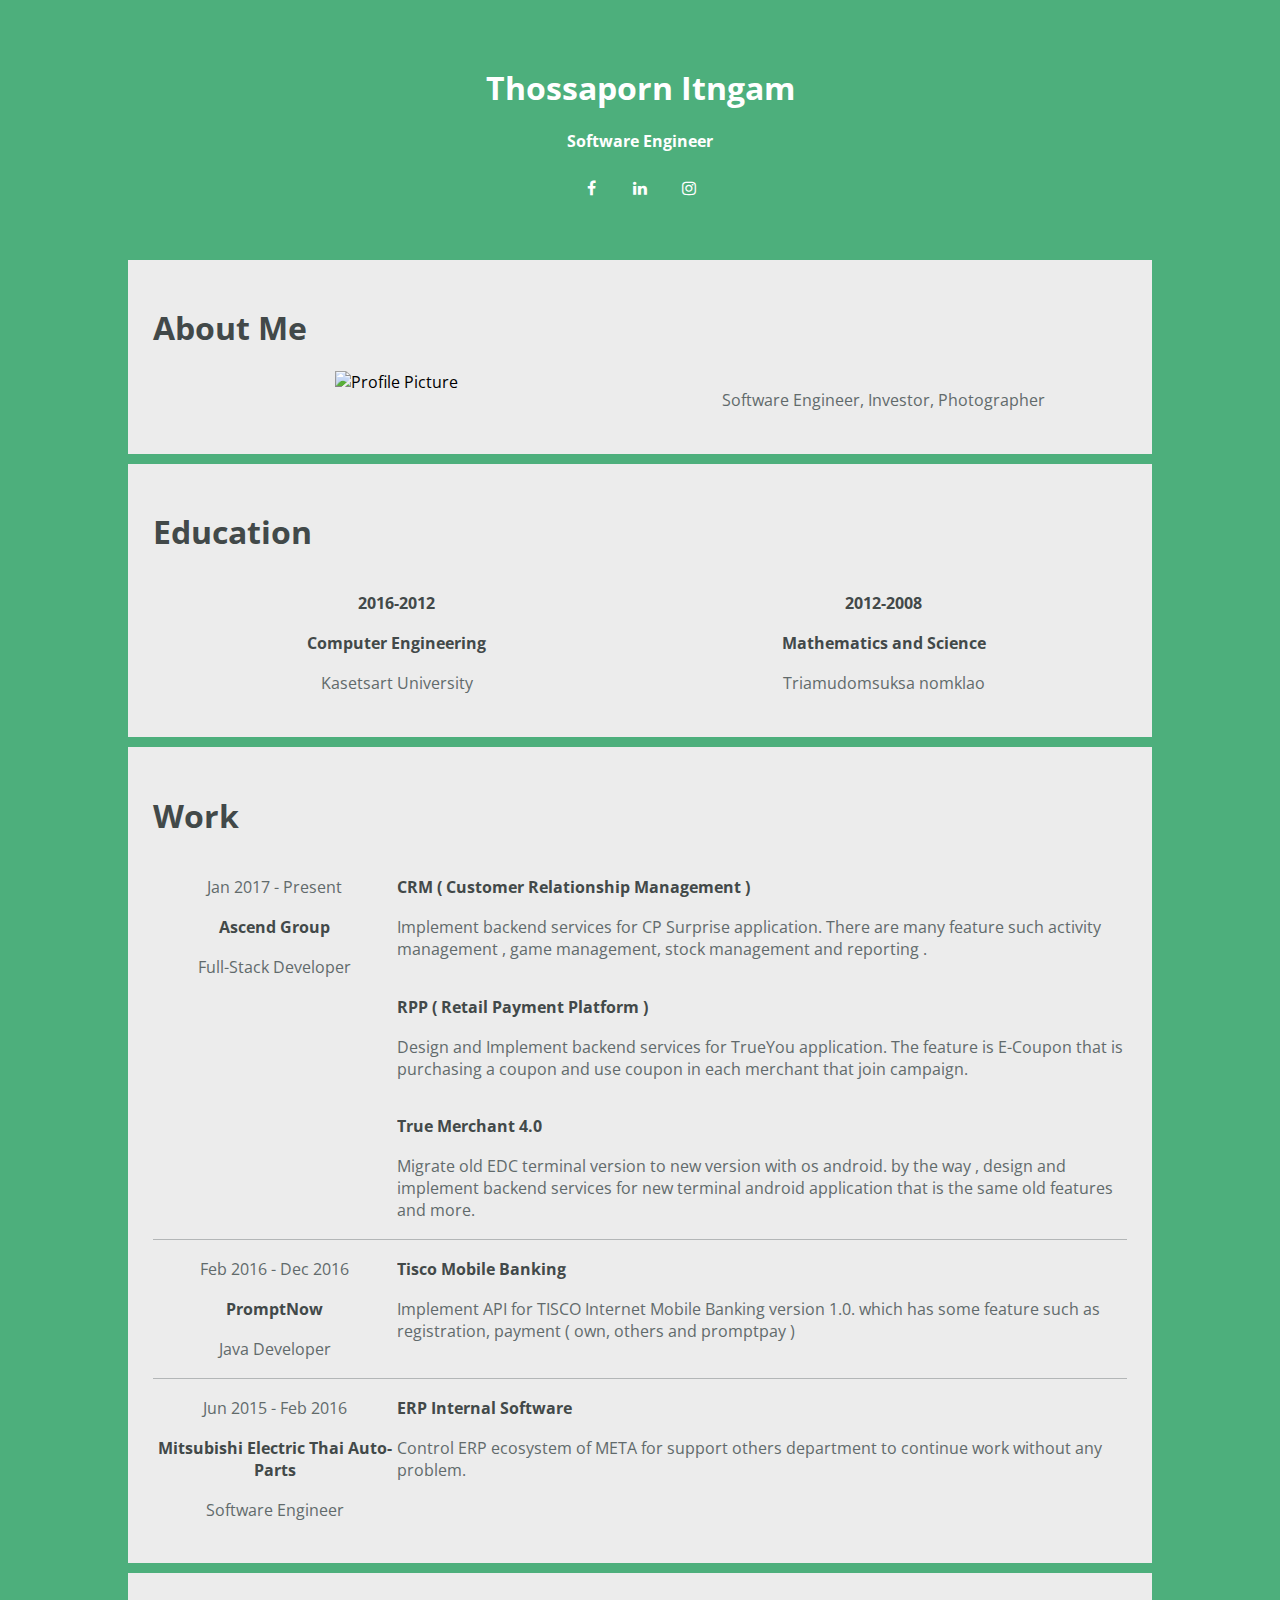
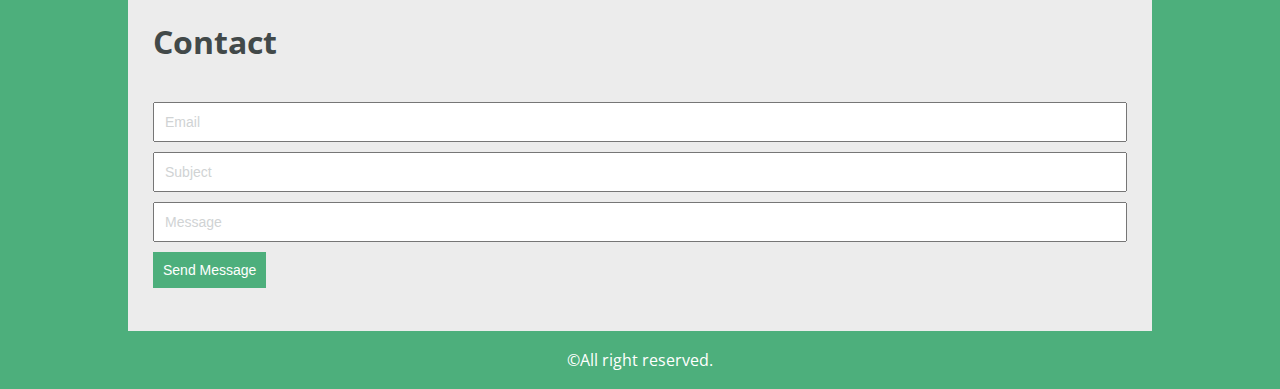
==== public/index.html @ 67bf610f "add firebsae" ====
<!DOCTYPE html>
<html>

<head>
    <meta charset="utf-8" />
    <meta name="viewport" content="width=device-width, initial-scale=1.0" />
    <link rel="stylesheet" href="style.css">
    <link rel="stylesheet" href="https://cdnjs.cloudflare.com/ajax/libs/font-awesome/4.7.0/css/font-awesome.min.css">
    <link href="https://fonts.googleapis.com/css?family=Open+Sans" rel="stylesheet">
    <title>Thossaporn Itngam</title>
</head>

<body>
    <div class="container">
        <header>
            <div class="text-white text-center">
                <h1>Thossaporn Itngam</h1>
                <h4>Software Engineer</h2>
                    <nav>
                        <a class="fa fa-facebook" href="https://www.facebook.com/t.thos"></a>
                        <a class="fa fa-linkedin" href="https://www.linkedin.com/in/thossaporn-itngam-929917106/"></a>
                        <a class="fa fa-instagram" href="http://instagram.com/t.thos"></a>
                    </nav>
            </div>
        </header>


        <section class="box box-model box-parent">
            <h1 class="box-col-1-5">About Me</h1>
            <div class="box-col-1-3" style="margin:  0 auto;">
                <img src="http://via.placeholder.com/400x300" alt="Profile Picture" class="img-thumbnail" style="max-width: 400px;">
            </div>
            <div class="box-col-3-5 box-center text-center">
                <p>Software Engineer, Investor, Photographer</p>
            </div>
        </section>

        <section class="box box-model box-parent">
            <h1 class="box-col-1-5">Education</h1>
            <div class="box-col-1-3 text-center">
                <h4>2016-2012</h4>
                <h4>Computer Engineering</h4>
                <p>Kasetsart University</p>
            </div>
            <div class="box-col-3-5 text-center">
                <h4>2012-2008</h4>
                <h4>Mathematics and Science</h4>
                <p>Triamudomsuksa nomklao</p>
            </div>
        </section>

        <section class="box box-model">
            <h1>Work</h1>
            <section class="box-parent line">
                <div class="box-col-1-2 box-top text-center">
                    <p>Jan 2017 - Present</p>
                    <h4>Ascend Group</h4>
                    <p>Full-Stack Developer</p>
                </div>
                <div class="box-col-2-5">
                    <section>
                        <h4>CRM ( Customer Relationship Management )</h4>
                        <p>
                            Implement backend services for CP Surprise application. There are many feature such activity management , game management,
                            stock management and reporting .
                        </p>
                    </section>
                    <section>
                        <h4>RPP ( Retail Payment Platform )</h4>
                        <p>
                            Design and Implement backend services for TrueYou application. The feature is E-Coupon that is purchasing a coupon and use
                            coupon in each merchant that join campaign.
                        </p>
                    </section>

                    <section>
                        <h4>True Merchant 4.0</h4>
                        <p>
                            Migrate old EDC terminal version to new version with os android. by the way , design and implement backend services for new
                            terminal android application that is the same old features and more.
                        </p>
                    </section>
                </div>
            </section>
            <section class="box-parent line">
                <div class="box-col-1-2 box-top text-center">
                    <p>Feb 2016 - Dec 2016</p>
                    <h4>PromptNow</h4>
                    <p>Java Developer</p>
                </div>
                <div class="box-col-2-5">
                    <section>
                        <h4>Tisco Mobile Banking</h4>
                        <p>
                            Implement API for TISCO Internet Mobile Banking version 1.0. which has some feature such as registration, payment ( own,
                            others and promptpay )
                        </p>
                    </section>
                </div>
            </section>
            <section class="box-parent">
                <div class="box-col-1-2 box-top text-center">
                    <p>Jun 2015 - Feb 2016</p>
                    <h4>Mitsubishi Electric Thai Auto-Parts</h4>
                    <p>Software Engineer</p>
                </div>
                <div class="box-col-2-5">
                    <section>
                        <h4>ERP Internal Software</h4>
                        <p>
                            Control ERP ecosystem of META for support others department to continue work without any problem.
                        </p>
                    </section>
                </div>
            </section>
        </section>

        <section class="box box-model box-parent">
            <h1 class="box-col-1-5">Contact</h1>
            <form action="/email-to-admin " method="POST" class="box-col-1-5">
                <div>
                    <input type=" email " name="email " placeholder="Email">
                </div>
                <div>
                    <input type="text " name="subject " placeholder="Subject ">
                </div>
                <div>
                    <input type="text " name="message " placeholder="Message ">
                </div>
                <div>
                    <button type="submit" class="button">Send Message</button>
                </div>
            </form>
    </div>

    </section>

    <footer>
        <div class="text-white text-center ">
            <p>©All right reserved.</p>
        </div>
    </footer>
    </div>
</body>

</html>
---- public/style.css ----
/* common */
* {
    margin : 0px;
    padding : 0px;
    -moz-box-sizing: border-box;
    -webkit-box-sizing: border-box;
    box-sizing: border-box;
}

h1              { font-size: 2em; margin: .67em 0 }
h2              { font-size: 1.5em; margin: .75em 0 }
h3              { font-size: 1.17em; margin: .83em 0 }
h4, p,
blockquote, ul,
fieldset, form,
ol, dl, dir,
menu            { margin: 1.12em 0 }
h5              { font-size: .83em; margin: 1.5em 0 }
h6              { font-size: .75em; margin: 1.67em 0 }


body{
    margin: 0;
    font-family: 'Open Sans', sans-serif;
    background:#4DAF7C;
}

.list-unstyled {
    list-style-type: none;
}

.box-model h1,
.box-model h2,
.box-model h3,
.box-model h4,
.box-model h5{
    color: #424949;
}
.box-model p {
    color: #616A6B;
}

.img-thumbnail {
    width: 100%;
    height: auto;

}

header,section,footer{
    border-color:grey;
    overflow: hidden;
}

.text-white {
    color: white;
}

.text-center {
    text-align: center;
}

.line {

    border-bottom: 1px solid #B3B6B7;
}

input {
    width:  100%;
    margin-bottom: 10px;
    padding: 10px;
    font-size: 14px;
    color: grey;
}

input::placeholder{
    color: #D0D3D4;
}

.button {
    background-color: #4DAF7C;
    color: white;
    padding: 10px 10px;
    font-size: 14px;
    border: none;


}


/* responsive */
.container {
    display: grid;
    grid-template-columns: 0.4fr 1.6fr 1.6fr 0.4fr;
    grid-template-rows: 250px auto;
    grid-row-gap: 10px;
}

header,footer {
    align-self:center;
    grid-column: 1/5;
}

.box-parent{
    display: grid;
    grid-template-columns: 1fr 1fr 1fr 1fr;
}

.box-model {
    padding: 25px;
    background-color: #ECECEC;
}

.box-top{
    align-self: top;
}
.box-center{
    align-self: center;
}


.box {
    grid-column: 2/4;
}

.box-col-1-2 {
    grid-column: 1/2;
}

.box-col-1-3 {
    grid-column: 1/3;
}


.box-col-1-4 {
    grid-column: 1/4;
}

.box-col-1-5 {
    grid-column: 1/5;
}

.box-col-2-5{
    grid-column: 2/5;
}

.box-col-3-5{
    grid-column: 3/5;
}

/* media queries */
@media only screen and ( max-width : 800px) {
   body {
       background: #424949;
   }
}


/* header */
.fa{
    padding: 10px;
    width: 45px;
    text-align: center;
    text-decoration: none;
}

.fa-facebook {
    color:white;
}

.fa-linkedin {
    color: white;
}

.fa-instagram {
    color: white;
}
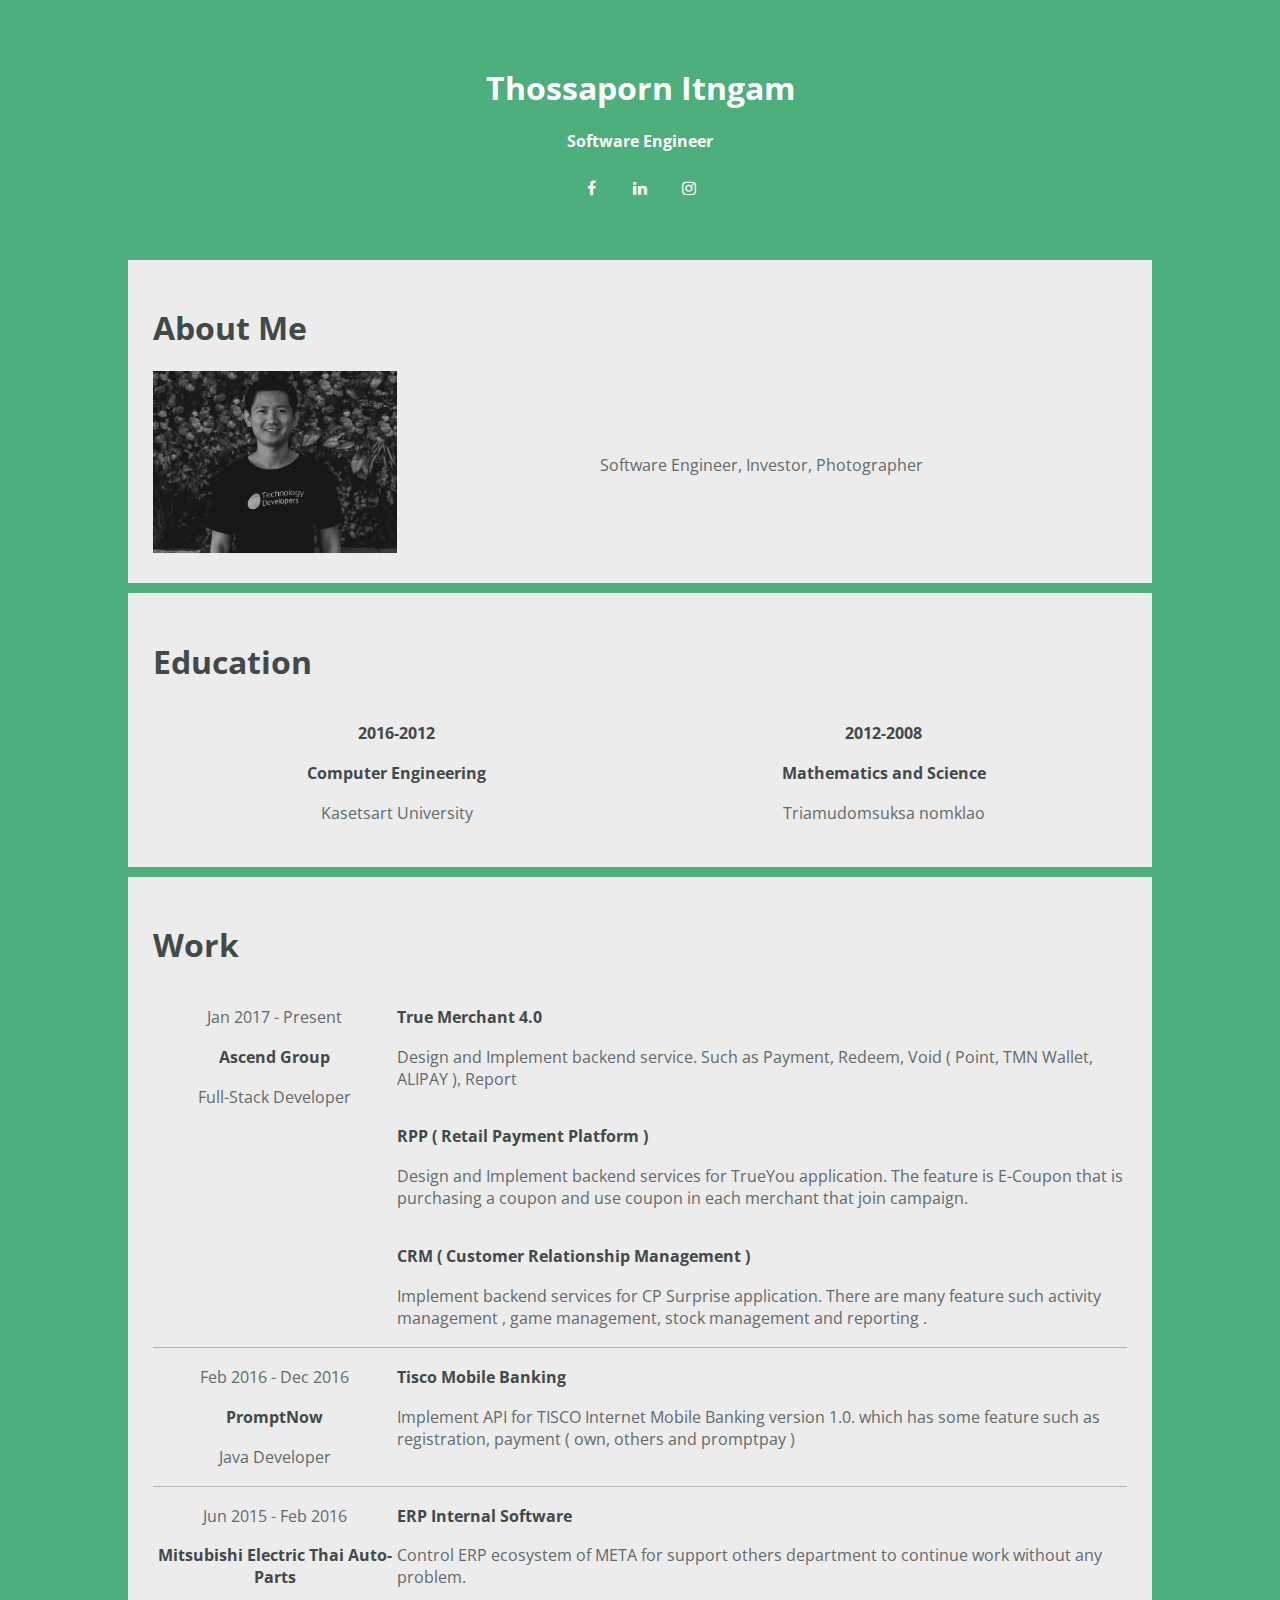
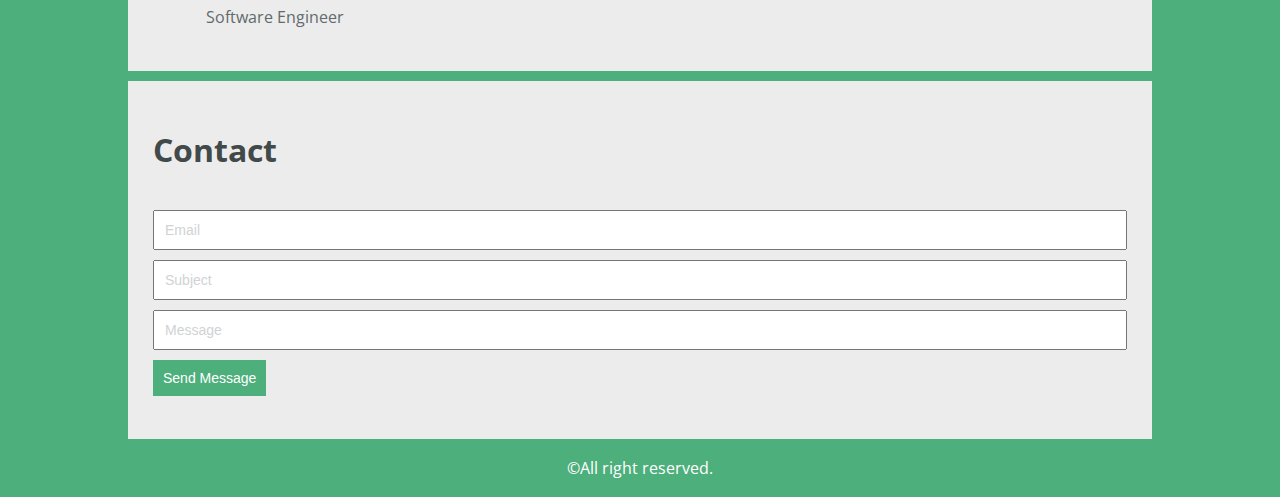
==== commit 7268e2db: "update work add img" ====
--- a/public/index.html
+++ b/public/index.html
@@ -27,10 +27,10 @@
 
         <section class="box box-model box-parent">
             <h1 class="box-col-1-5">About Me</h1>
-            <div class="box-col-1-3" style="margin:  0 auto;">
-                <img src="http://via.placeholder.com/400x300" alt="Profile Picture" class="img-thumbnail" style="max-width: 400px;">
+            <div class="box-col-1-2" style="margin:  0 auto;">
+                <img src="./img/profile-picture.jpg" alt="Profile Picture" class="img-thumbnail">
             </div>
-            <div class="box-col-3-5 box-center text-center">
+            <div class="box-col-2-5 box-center text-center">
                 <p>Software Engineer, Investor, Photographer</p>
             </div>
         </section>
@@ -58,13 +58,14 @@
                     <p>Full-Stack Developer</p>
                 </div>
                 <div class="box-col-2-5">
+
                     <section>
-                        <h4>CRM ( Customer Relationship Management )</h4>
+                        <h4>True Merchant 4.0</h4>
                         <p>
-                            Implement backend services for CP Surprise application. There are many feature such activity management , game management,
-                            stock management and reporting .
+                            Design and Implement backend service. Such as Payment, Redeem, Void ( Point, TMN Wallet, ALIPAY ), Report
                         </p>
                     </section>
+
                     <section>
                         <h4>RPP ( Retail Payment Platform )</h4>
                         <p>
@@ -74,10 +75,10 @@
                     </section>
 
                     <section>
-                        <h4>True Merchant 4.0</h4>
+                        <h4>CRM ( Customer Relationship Management )</h4>
                         <p>
-                            Migrate old EDC terminal version to new version with os android. by the way , design and implement backend services for new
-                            terminal android application that is the same old features and more.
+                            Implement backend services for CP Surprise application. There are many feature such activity management , game management,
+                            stock management and reporting .
                         </p>
                     </section>
                 </div>
@@ -131,9 +132,8 @@
                     <button type="submit" class="button">Send Message</button>
                 </div>
             </form>
+        </section>
     </div>
-
-    </section>
 
     <footer>
         <div class="text-white text-center ">
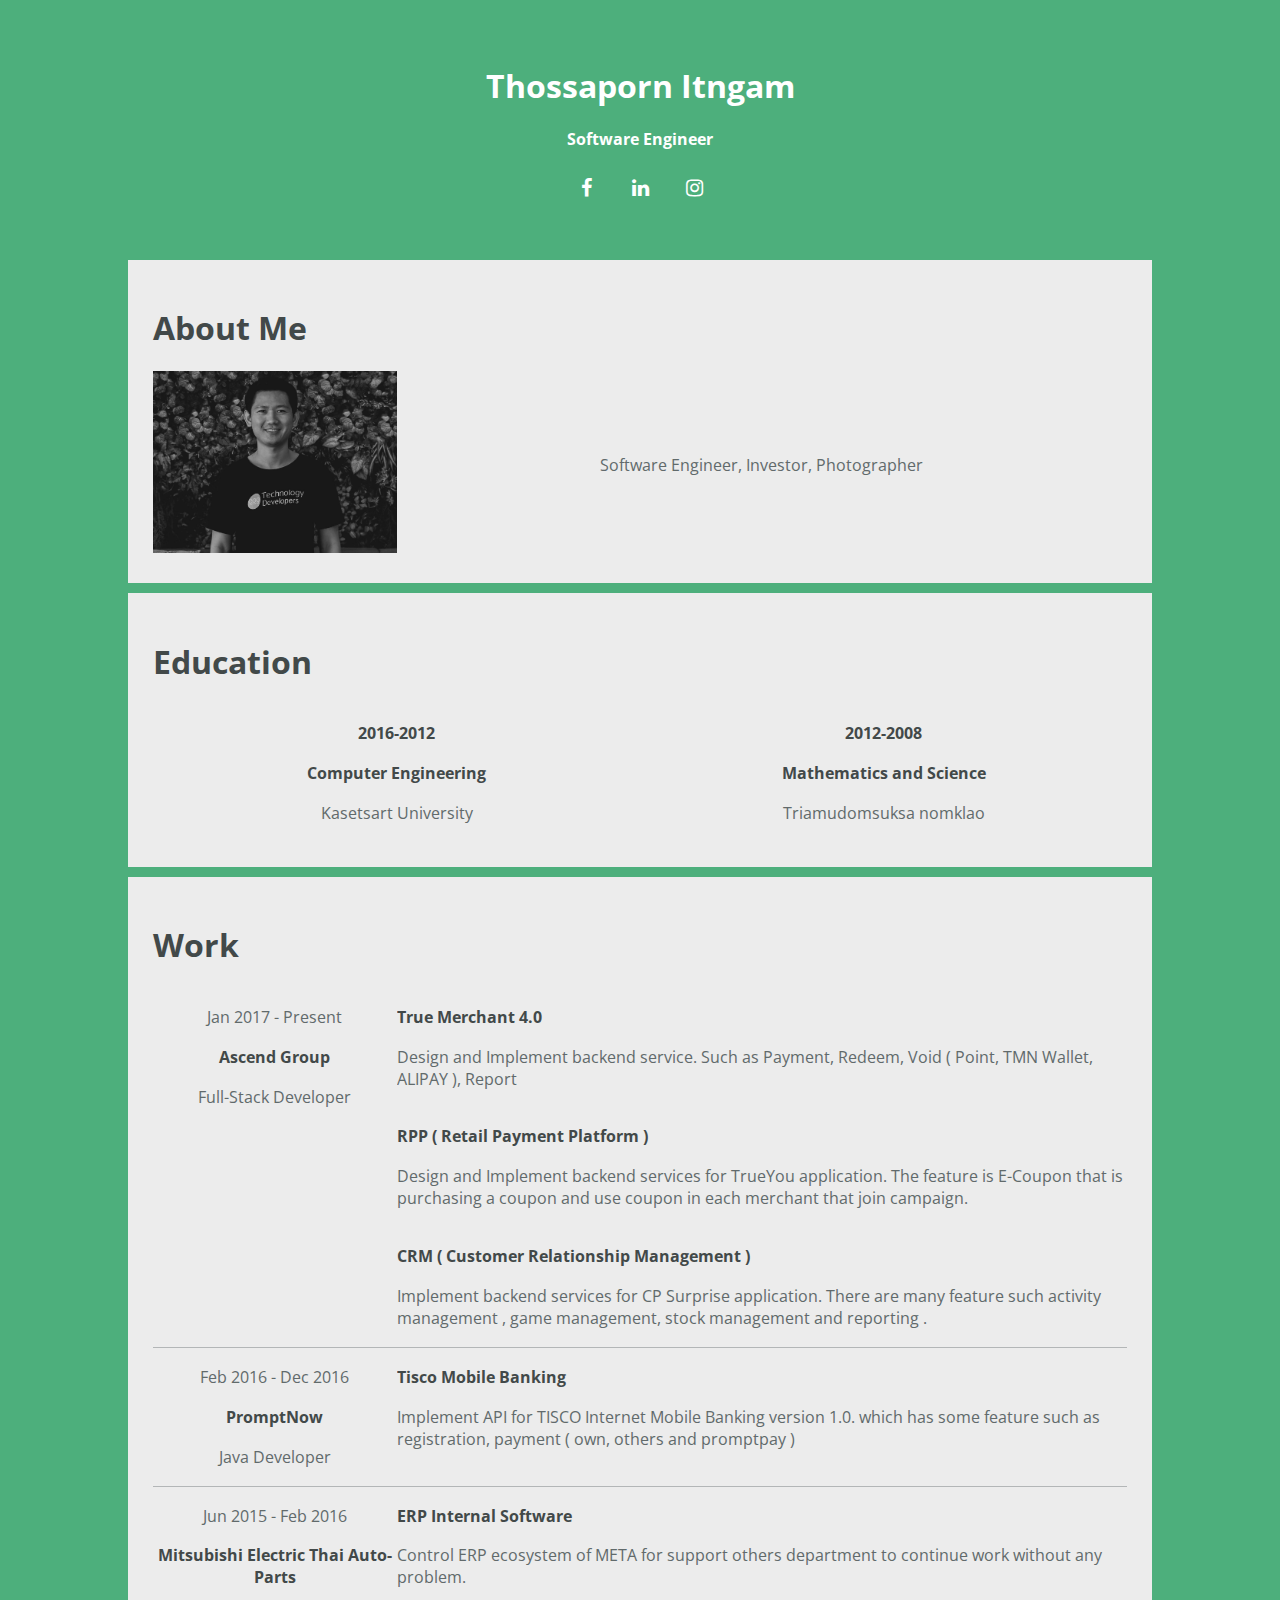
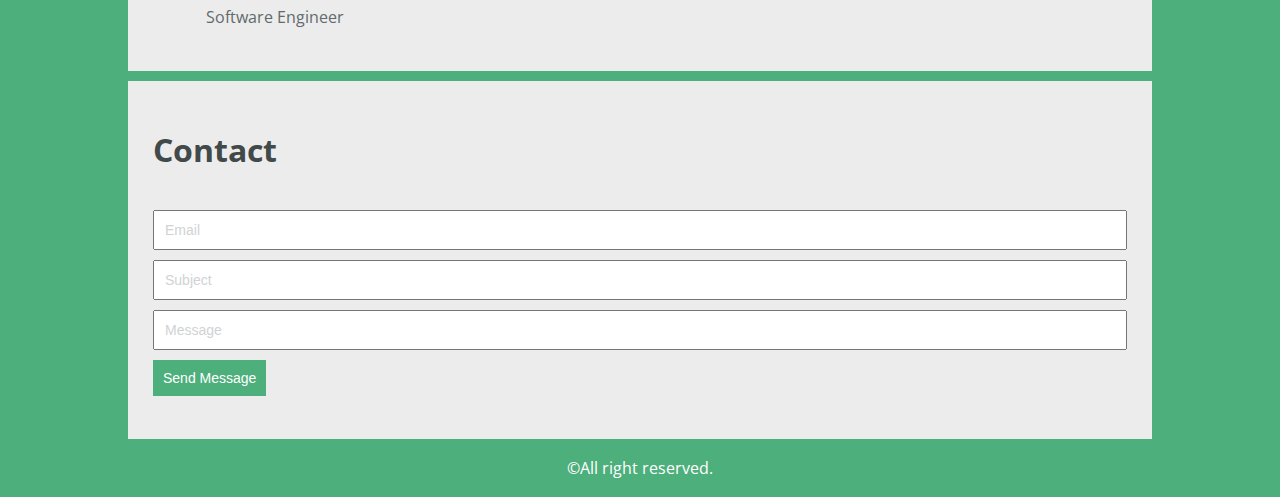
==== commit dcd59d9d: "up text size font-awesome" ====
--- a/public/index.html
+++ b/public/index.html
@@ -51,7 +51,7 @@
 
         <section class="box box-model">
             <h1>Work</h1>
-            <section class="box-parent line">
+            <section class="box-parent bottom-line">
                 <div class="box-col-1-2 box-top text-center">
                     <p>Jan 2017 - Present</p>
                     <h4>Ascend Group</h4>
@@ -83,7 +83,7 @@
                     </section>
                 </div>
             </section>
-            <section class="box-parent line">
+            <section class="box-parent bottom-line">
                 <div class="box-col-1-2 box-top text-center">
                     <p>Feb 2016 - Dec 2016</p>
                     <h4>PromptNow</h4>
--- a/public/style.css
+++ b/public/style.css
@@ -1,4 +1,4 @@
-/* common */
+/* css reset */
 * {
     margin : 0px;
     padding : 0px;
@@ -24,6 +24,8 @@
     font-family: 'Open Sans', sans-serif;
     background:#4DAF7C;
 }
+
+/* common  */
 
 .list-unstyled {
     list-style-type: none;
@@ -59,7 +61,7 @@
     text-align: center;
 }
 
-.line {
+.bottom-line {
 
     border-bottom: 1px solid #B3B6B7;
 }
@@ -82,8 +84,6 @@
     padding: 10px 10px;
     font-size: 14px;
     border: none;
-
-
 }
 
 
@@ -158,9 +158,13 @@
 /* header */
 .fa{
     padding: 10px;
-    width: 45px;
+    width: 50px;
     text-align: center;
     text-decoration: none;
+    font-size: 20px !important
+}
+.fa:hover {
+    opacity: 0.7;
 }
 
 .fa-facebook {
